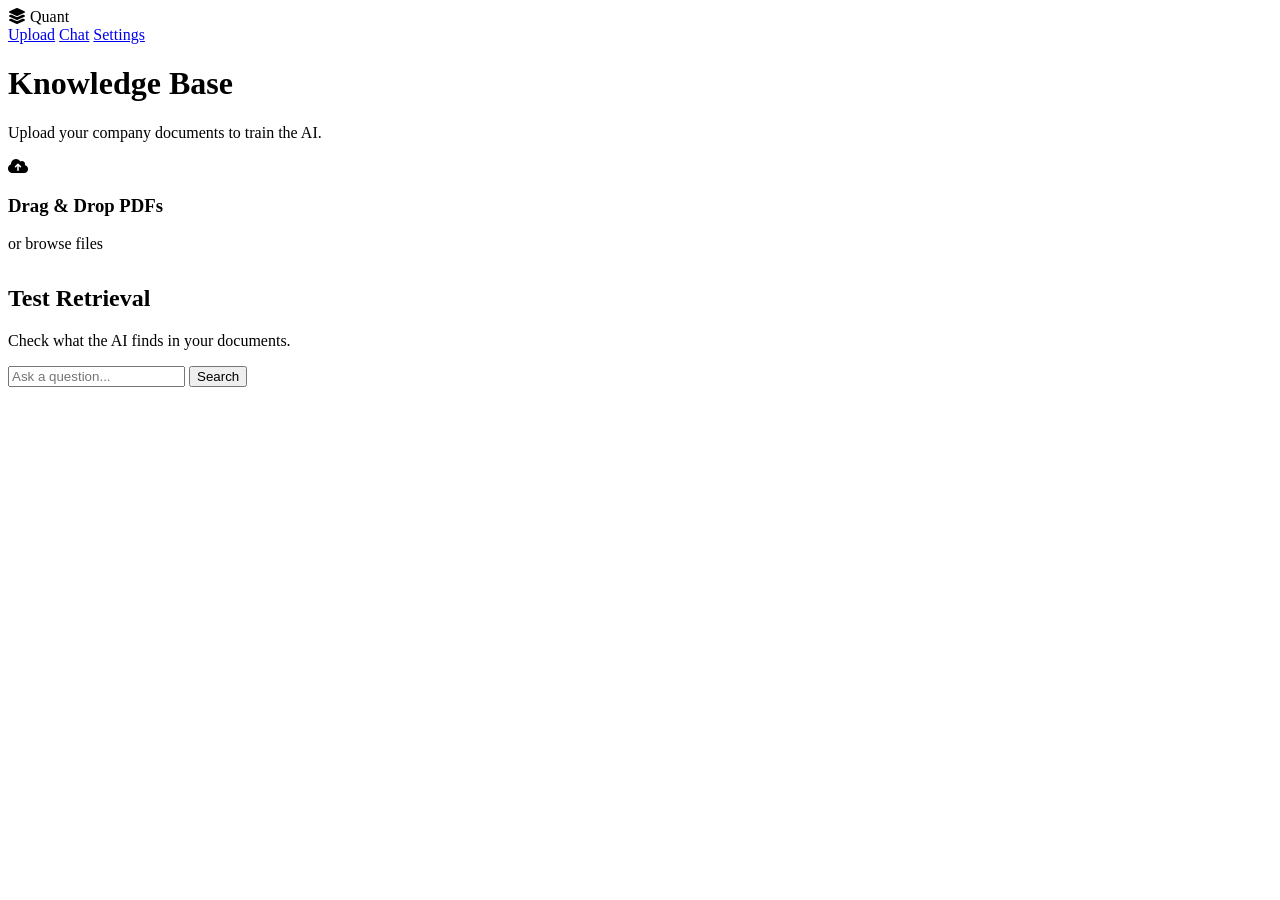
==== app/templates/index.html @ 96d8a089 "Initial commit: RAG application setup" ====
<!DOCTYPE html>
<html lang="en">

<head>
    <meta charset="UTF-8">
    <meta name="viewport" content="width=device-width, initial-scale=1.0">
    <title>Quant | Document Intelligence</title>
    <!-- Fonts -->
    <link rel="preconnect" href="https://fonts.googleapis.com">
    <link rel="preconnect" href="https://fonts.gstatic.com" crossorigin>
    <link href="https://fonts.googleapis.com/css2?family=Inter:wght@300;400;500;600;700&display=swap" rel="stylesheet">
    <!-- Icons -->
    <link rel="stylesheet" href="https://cdnjs.cloudflare.com/ajax/libs/font-awesome/6.4.0/css/all.min.css">
    <!-- Styles -->
    <link rel="stylesheet" href="/static/css/styles.css">
</head>

<body>
    <div class="app-background"></div>

    <div class="container">
        <header>
            <div class="logo">
                <i class="fa-solid fa-layer-group"></i>
                <span>Quant</span>
            </div>
            <nav>
                <a href="#" class="active">Upload</a>
                <a href="#">Chat</a>
                <a href="#">Settings</a>
            </nav>
        </header>

        <main>
            <div class="upload-card glass-panel">
                <div class="card-header">
                    <h1>Knowledge Base</h1>
                    <p>Upload your company documents to train the AI.</p>
                </div>

                <div class="drop-zone" id="dropZone">
                    <div class="drop-content">
                        <div class="icon-wrapper">
                            <i class="fa-solid fa-cloud-arrow-up"></i>
                        </div>
                        <h3>Drag & Drop PDFs</h3>
                        <p>or <span class="browser-btn">browse files</span></p>
                        <input type="file" id="fileInput" accept=".pdf" multiple hidden>
                    </div>
                </div>

                <div class="file-list" id="fileList">
                    <!-- Files will be added here -->
                </div>
            </div>

            <!-- Retriever Testing Section -->
            <div class="glass-panel" style="margin-top: 2rem;">
                <div class="card-header">
                    <h2>Test Retrieval</h2>
                    <p>Check what the AI finds in your documents.</p>
                </div>

                <div class="search-box">
                    <input type="text" id="queryInput" placeholder="Ask a question..." class="premium-input">
                    <button id="searchBtn" class="premium-btn">Search</button>
                </div>

                <div id="resultsArea" class="results-area"></div>
            </div>
        </main>
    </div>

    <script src="/static/js/main.js"></script>
</body>

</html>
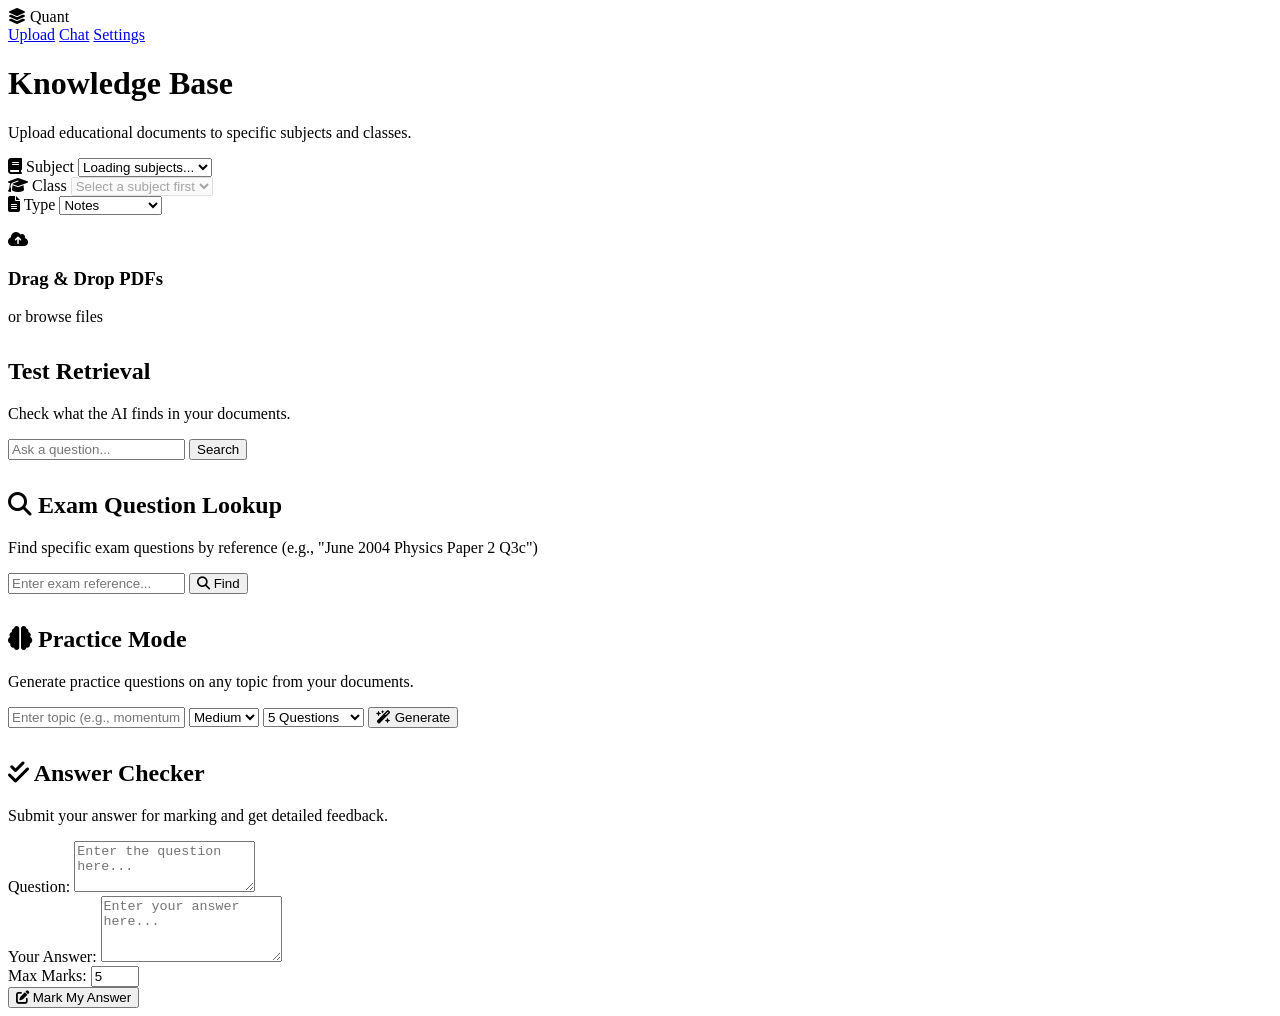
==== commit 5e7609d7: "Add Docker support, Supabase Storage integration, and RAG prompt improvements" ====
--- a/app/templates/index.html
+++ b/app/templates/index.html
@@ -35,7 +35,33 @@
             <div class="upload-card glass-panel">
                 <div class="card-header">
                     <h1>Knowledge Base</h1>
-                    <p>Upload your company documents to train the AI.</p>
+                    <p>Upload educational documents to specific subjects and classes.</p>
+                </div>
+
+                <!-- Context Selection -->
+                <div class="context-selector">
+                    <div class="form-row" style="margin-bottom: 1rem;">
+                        <div class="form-group" style="flex: 1;">
+                            <label for="subjectSelect"><i class="fa-solid fa-book"></i> Subject</label>
+                            <select id="subjectSelect" class="premium-select">
+                                <option value="">Loading subjects...</option>
+                            </select>
+                        </div>
+                        <div class="form-group" style="flex: 1;">
+                            <label for="classSelect"><i class="fa-solid fa-graduation-cap"></i> Class</label>
+                            <select id="classSelect" class="premium-select" disabled>
+                                <option value="">Select a subject first</option>
+                            </select>
+                        </div>
+                        <div class="form-group" style="flex: 0.5;">
+                            <label for="docTypeSelect"><i class="fa-solid fa-file-alt"></i> Type</label>
+                            <select id="docTypeSelect" class="premium-select">
+                                <option value="notes">Notes</option>
+                                <option value="examples">Examples</option>
+                                <option value="exam_papers">Exam Papers</option>
+                            </select>
+                        </div>
+                    </div>
                 </div>
 
                 <div class="drop-zone" id="dropZone">
@@ -68,6 +94,76 @@
 
                 <div id="resultsArea" class="results-area"></div>
             </div>
+
+            <!-- Exam Question Lookup Section -->
+            <div class="glass-panel" style="margin-top: 2rem;">
+                <div class="card-header">
+                    <h2><i class="fa-solid fa-magnifying-glass"></i> Exam Question Lookup</h2>
+                    <p>Find specific exam questions by reference (e.g., "June 2004 Physics Paper 2 Q3c")</p>
+                </div>
+
+                <div class="search-box">
+                    <input type="text" id="examRefInput" placeholder="Enter exam reference..." class="premium-input">
+                    <button id="examSearchBtn" class="premium-btn"><i class="fa-solid fa-search"></i> Find</button>
+                </div>
+
+                <div id="examResultsArea" class="results-area"></div>
+            </div>
+
+            <!-- Practice Questions Section -->
+            <div class="glass-panel" style="margin-top: 2rem;">
+                <div class="card-header">
+                    <h2><i class="fa-solid fa-brain"></i> Practice Mode</h2>
+                    <p>Generate practice questions on any topic from your documents.</p>
+                </div>
+
+                <div class="practice-form">
+                    <div class="form-row">
+                        <input type="text" id="practiceTopicInput" placeholder="Enter topic (e.g., momentum, Newton's laws)..." class="premium-input" style="flex: 2;">
+                        <select id="difficultySelect" class="premium-select">
+                            <option value="easy">Easy</option>
+                            <option value="medium" selected>Medium</option>
+                            <option value="hard">Hard</option>
+                        </select>
+                        <select id="countSelect" class="premium-select">
+                            <option value="3">3 Questions</option>
+                            <option value="5" selected>5 Questions</option>
+                            <option value="10">10 Questions</option>
+                        </select>
+                        <button id="generateQuestionsBtn" class="premium-btn"><i class="fa-solid fa-wand-magic-sparkles"></i> Generate</button>
+                    </div>
+                </div>
+
+                <div id="practiceResultsArea" class="results-area"></div>
+            </div>
+
+            <!-- Answer Marking Section -->
+            <div class="glass-panel" style="margin-top: 2rem;">
+                <div class="card-header">
+                    <h2><i class="fa-solid fa-check-double"></i> Answer Checker</h2>
+                    <p>Submit your answer for marking and get detailed feedback.</p>
+                </div>
+
+                <div class="marking-form">
+                    <div class="form-group">
+                        <label for="markingQuestionInput">Question:</label>
+                        <textarea id="markingQuestionInput" class="premium-textarea" placeholder="Enter the question here..." rows="3"></textarea>
+                    </div>
+                    <div class="form-group">
+                        <label for="studentAnswerInput">Your Answer:</label>
+                        <textarea id="studentAnswerInput" class="premium-textarea" placeholder="Enter your answer here..." rows="4"></textarea>
+                    </div>
+                    <div class="form-row" style="align-items: center;">
+                        <div class="marks-input">
+                            <label for="maxMarksInput">Max Marks:</label>
+                            <input type="number" id="maxMarksInput" value="5" min="1" max="20" class="premium-input small-input">
+                        </div>
+                        <button id="markAnswerBtn" class="premium-btn"><i class="fa-solid fa-pen-to-square"></i> Mark My Answer</button>
+                    </div>
+                </div>
+
+                <div id="markingResultsArea" class="results-area"></div>
+            </div>
         </main>
     </div>
 
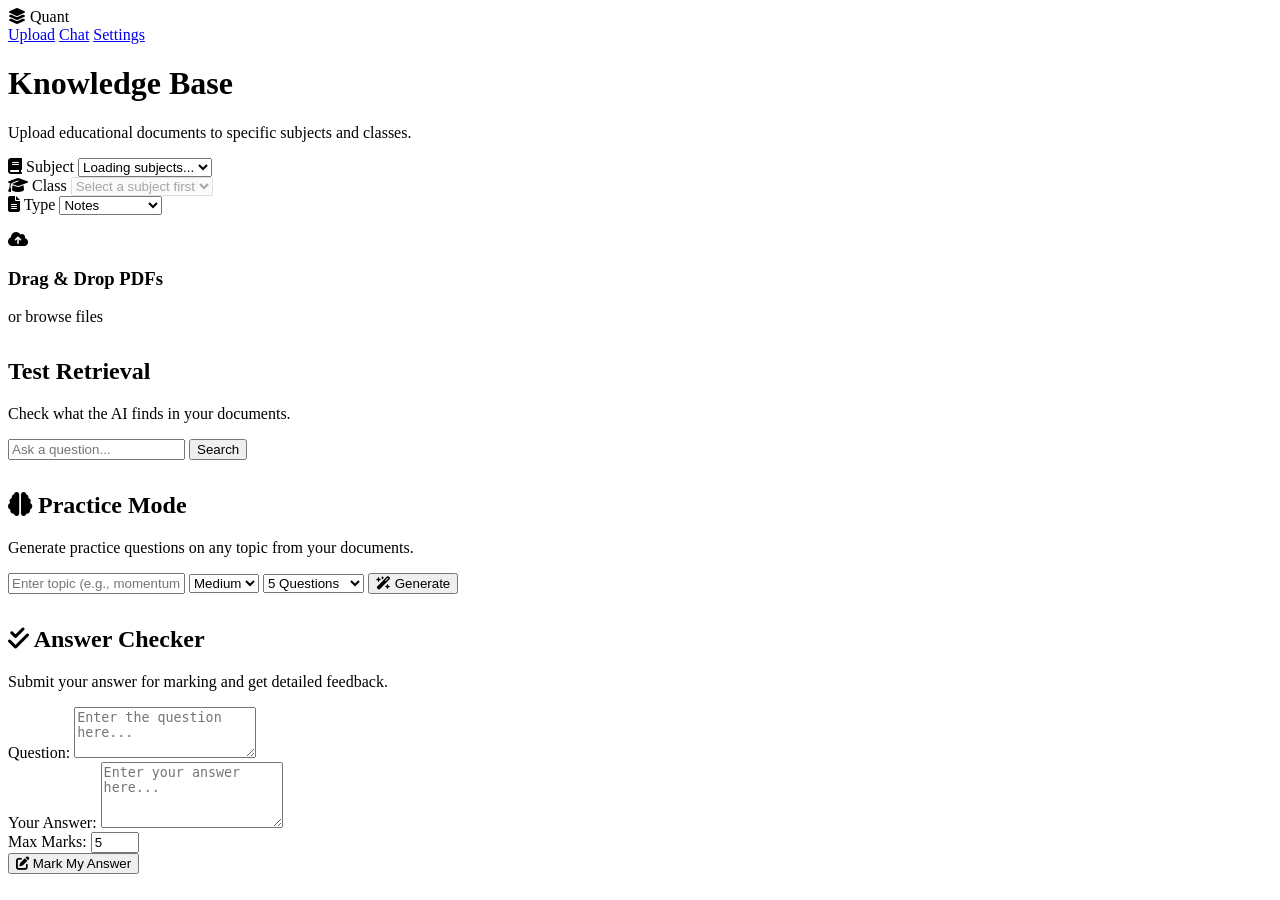
==== commit 953cefbd: "Fix interface: remove Exam Lookup, improve error messages for empty vectorstore" ====
--- a/app/templates/index.html
+++ b/app/templates/index.html
@@ -95,20 +95,6 @@
                 <div id="resultsArea" class="results-area"></div>
             </div>
 
-            <!-- Exam Question Lookup Section -->
-            <div class="glass-panel" style="margin-top: 2rem;">
-                <div class="card-header">
-                    <h2><i class="fa-solid fa-magnifying-glass"></i> Exam Question Lookup</h2>
-                    <p>Find specific exam questions by reference (e.g., "June 2004 Physics Paper 2 Q3c")</p>
-                </div>
-
-                <div class="search-box">
-                    <input type="text" id="examRefInput" placeholder="Enter exam reference..." class="premium-input">
-                    <button id="examSearchBtn" class="premium-btn"><i class="fa-solid fa-search"></i> Find</button>
-                </div>
-
-                <div id="examResultsArea" class="results-area"></div>
-            </div>
 
             <!-- Practice Questions Section -->
             <div class="glass-panel" style="margin-top: 2rem;">
@@ -119,7 +105,9 @@
 
                 <div class="practice-form">
                     <div class="form-row">
-                        <input type="text" id="practiceTopicInput" placeholder="Enter topic (e.g., momentum, Newton's laws)..." class="premium-input" style="flex: 2;">
+                        <input type="text" id="practiceTopicInput"
+                            placeholder="Enter topic (e.g., momentum, Newton's laws)..." class="premium-input"
+                            style="flex: 2;">
                         <select id="difficultySelect" class="premium-select">
                             <option value="easy">Easy</option>
                             <option value="medium" selected>Medium</option>
@@ -130,7 +118,8 @@
                             <option value="5" selected>5 Questions</option>
                             <option value="10">10 Questions</option>
                         </select>
-                        <button id="generateQuestionsBtn" class="premium-btn"><i class="fa-solid fa-wand-magic-sparkles"></i> Generate</button>
+                        <button id="generateQuestionsBtn" class="premium-btn"><i
+                                class="fa-solid fa-wand-magic-sparkles"></i> Generate</button>
                     </div>
                 </div>
 
@@ -147,18 +136,22 @@
                 <div class="marking-form">
                     <div class="form-group">
                         <label for="markingQuestionInput">Question:</label>
-                        <textarea id="markingQuestionInput" class="premium-textarea" placeholder="Enter the question here..." rows="3"></textarea>
+                        <textarea id="markingQuestionInput" class="premium-textarea"
+                            placeholder="Enter the question here..." rows="3"></textarea>
                     </div>
                     <div class="form-group">
                         <label for="studentAnswerInput">Your Answer:</label>
-                        <textarea id="studentAnswerInput" class="premium-textarea" placeholder="Enter your answer here..." rows="4"></textarea>
+                        <textarea id="studentAnswerInput" class="premium-textarea"
+                            placeholder="Enter your answer here..." rows="4"></textarea>
                     </div>
                     <div class="form-row" style="align-items: center;">
                         <div class="marks-input">
                             <label for="maxMarksInput">Max Marks:</label>
-                            <input type="number" id="maxMarksInput" value="5" min="1" max="20" class="premium-input small-input">
+                            <input type="number" id="maxMarksInput" value="5" min="1" max="20"
+                                class="premium-input small-input">
                         </div>
-                        <button id="markAnswerBtn" class="premium-btn"><i class="fa-solid fa-pen-to-square"></i> Mark My Answer</button>
+                        <button id="markAnswerBtn" class="premium-btn"><i class="fa-solid fa-pen-to-square"></i> Mark My
+                            Answer</button>
                     </div>
                 </div>
 
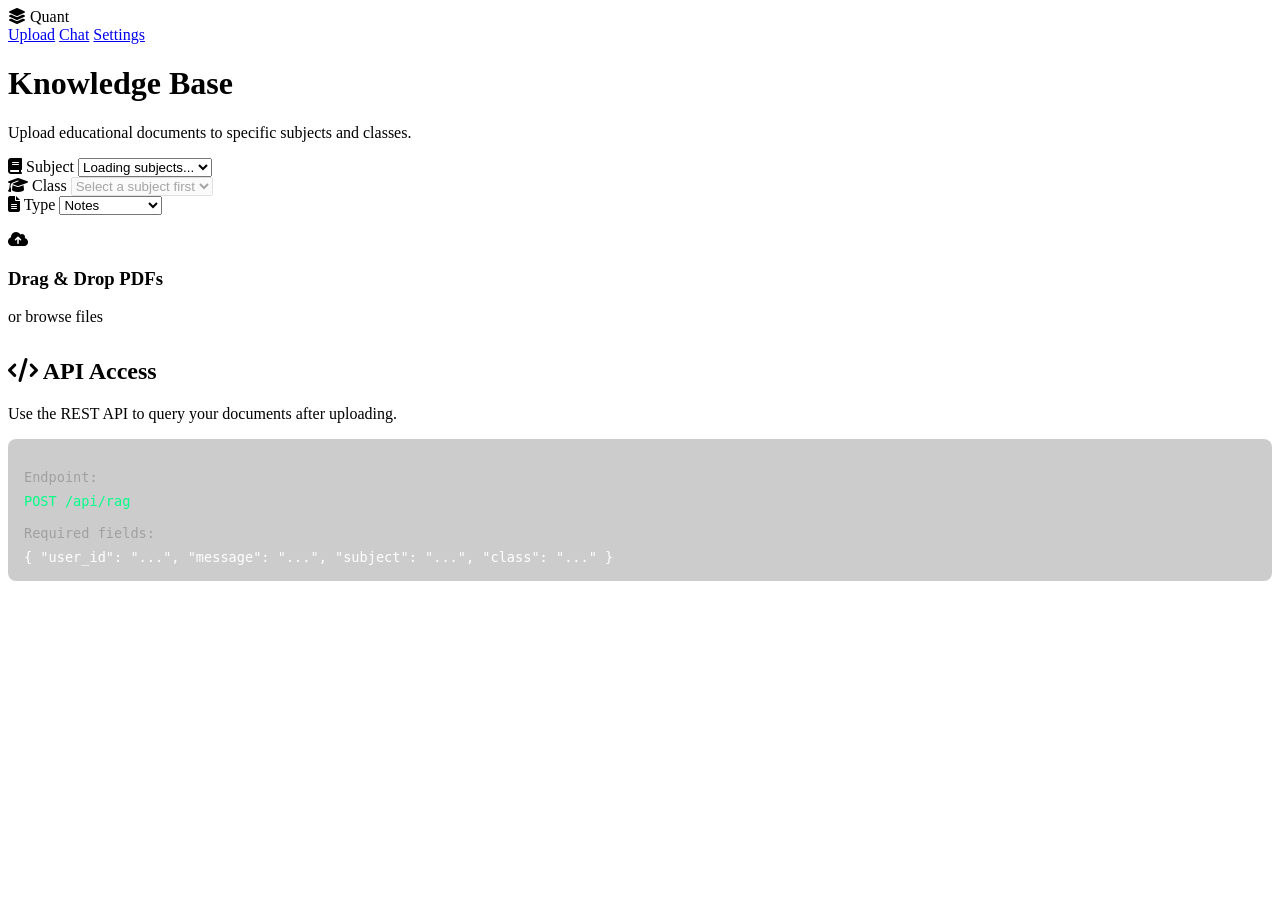
==== commit fc10682e: "Simplify interface: remove RAG features, keep only document upload" ====
--- a/app/templates/index.html
+++ b/app/templates/index.html
@@ -80,83 +80,22 @@
                 </div>
             </div>
 
-            <!-- Retriever Testing Section -->
+            <!-- API Information -->
             <div class="glass-panel" style="margin-top: 2rem;">
                 <div class="card-header">
-                    <h2>Test Retrieval</h2>
-                    <p>Check what the AI finds in your documents.</p>
+                    <h2><i class="fa-solid fa-code"></i> API Access</h2>
+                    <p>Use the REST API to query your documents after uploading.</p>
                 </div>
-
-                <div class="search-box">
-                    <input type="text" id="queryInput" placeholder="Ask a question..." class="premium-input">
-                    <button id="searchBtn" class="premium-btn">Search</button>
+                <div
+                    style="padding: 1rem; background: rgba(0,0,0,0.2); border-radius: 8px; font-family: monospace; font-size: 0.85rem;">
+                    <p style="color: #a0a0a0; margin-bottom: 0.5rem;">Endpoint:</p>
+                    <code style="color: #00ff88;">POST /api/rag</code>
+                    <p style="color: #a0a0a0; margin-top: 1rem; margin-bottom: 0.5rem;">Required fields:</p>
+                    <code
+                        style="color: #ffffff; display: block;">{ "user_id": "...", "message": "...", "subject": "...", "class": "..." }</code>
                 </div>
-
-                <div id="resultsArea" class="results-area"></div>
             </div>
 
-
-            <!-- Practice Questions Section -->
-            <div class="glass-panel" style="margin-top: 2rem;">
-                <div class="card-header">
-                    <h2><i class="fa-solid fa-brain"></i> Practice Mode</h2>
-                    <p>Generate practice questions on any topic from your documents.</p>
-                </div>
-
-                <div class="practice-form">
-                    <div class="form-row">
-                        <input type="text" id="practiceTopicInput"
-                            placeholder="Enter topic (e.g., momentum, Newton's laws)..." class="premium-input"
-                            style="flex: 2;">
-                        <select id="difficultySelect" class="premium-select">
-                            <option value="easy">Easy</option>
-                            <option value="medium" selected>Medium</option>
-                            <option value="hard">Hard</option>
-                        </select>
-                        <select id="countSelect" class="premium-select">
-                            <option value="3">3 Questions</option>
-                            <option value="5" selected>5 Questions</option>
-                            <option value="10">10 Questions</option>
-                        </select>
-                        <button id="generateQuestionsBtn" class="premium-btn"><i
-                                class="fa-solid fa-wand-magic-sparkles"></i> Generate</button>
-                    </div>
-                </div>
-
-                <div id="practiceResultsArea" class="results-area"></div>
-            </div>
-
-            <!-- Answer Marking Section -->
-            <div class="glass-panel" style="margin-top: 2rem;">
-                <div class="card-header">
-                    <h2><i class="fa-solid fa-check-double"></i> Answer Checker</h2>
-                    <p>Submit your answer for marking and get detailed feedback.</p>
-                </div>
-
-                <div class="marking-form">
-                    <div class="form-group">
-                        <label for="markingQuestionInput">Question:</label>
-                        <textarea id="markingQuestionInput" class="premium-textarea"
-                            placeholder="Enter the question here..." rows="3"></textarea>
-                    </div>
-                    <div class="form-group">
-                        <label for="studentAnswerInput">Your Answer:</label>
-                        <textarea id="studentAnswerInput" class="premium-textarea"
-                            placeholder="Enter your answer here..." rows="4"></textarea>
-                    </div>
-                    <div class="form-row" style="align-items: center;">
-                        <div class="marks-input">
-                            <label for="maxMarksInput">Max Marks:</label>
-                            <input type="number" id="maxMarksInput" value="5" min="1" max="20"
-                                class="premium-input small-input">
-                        </div>
-                        <button id="markAnswerBtn" class="premium-btn"><i class="fa-solid fa-pen-to-square"></i> Mark My
-                            Answer</button>
-                    </div>
-                </div>
-
-                <div id="markingResultsArea" class="results-area"></div>
-            </div>
         </main>
     </div>
 
